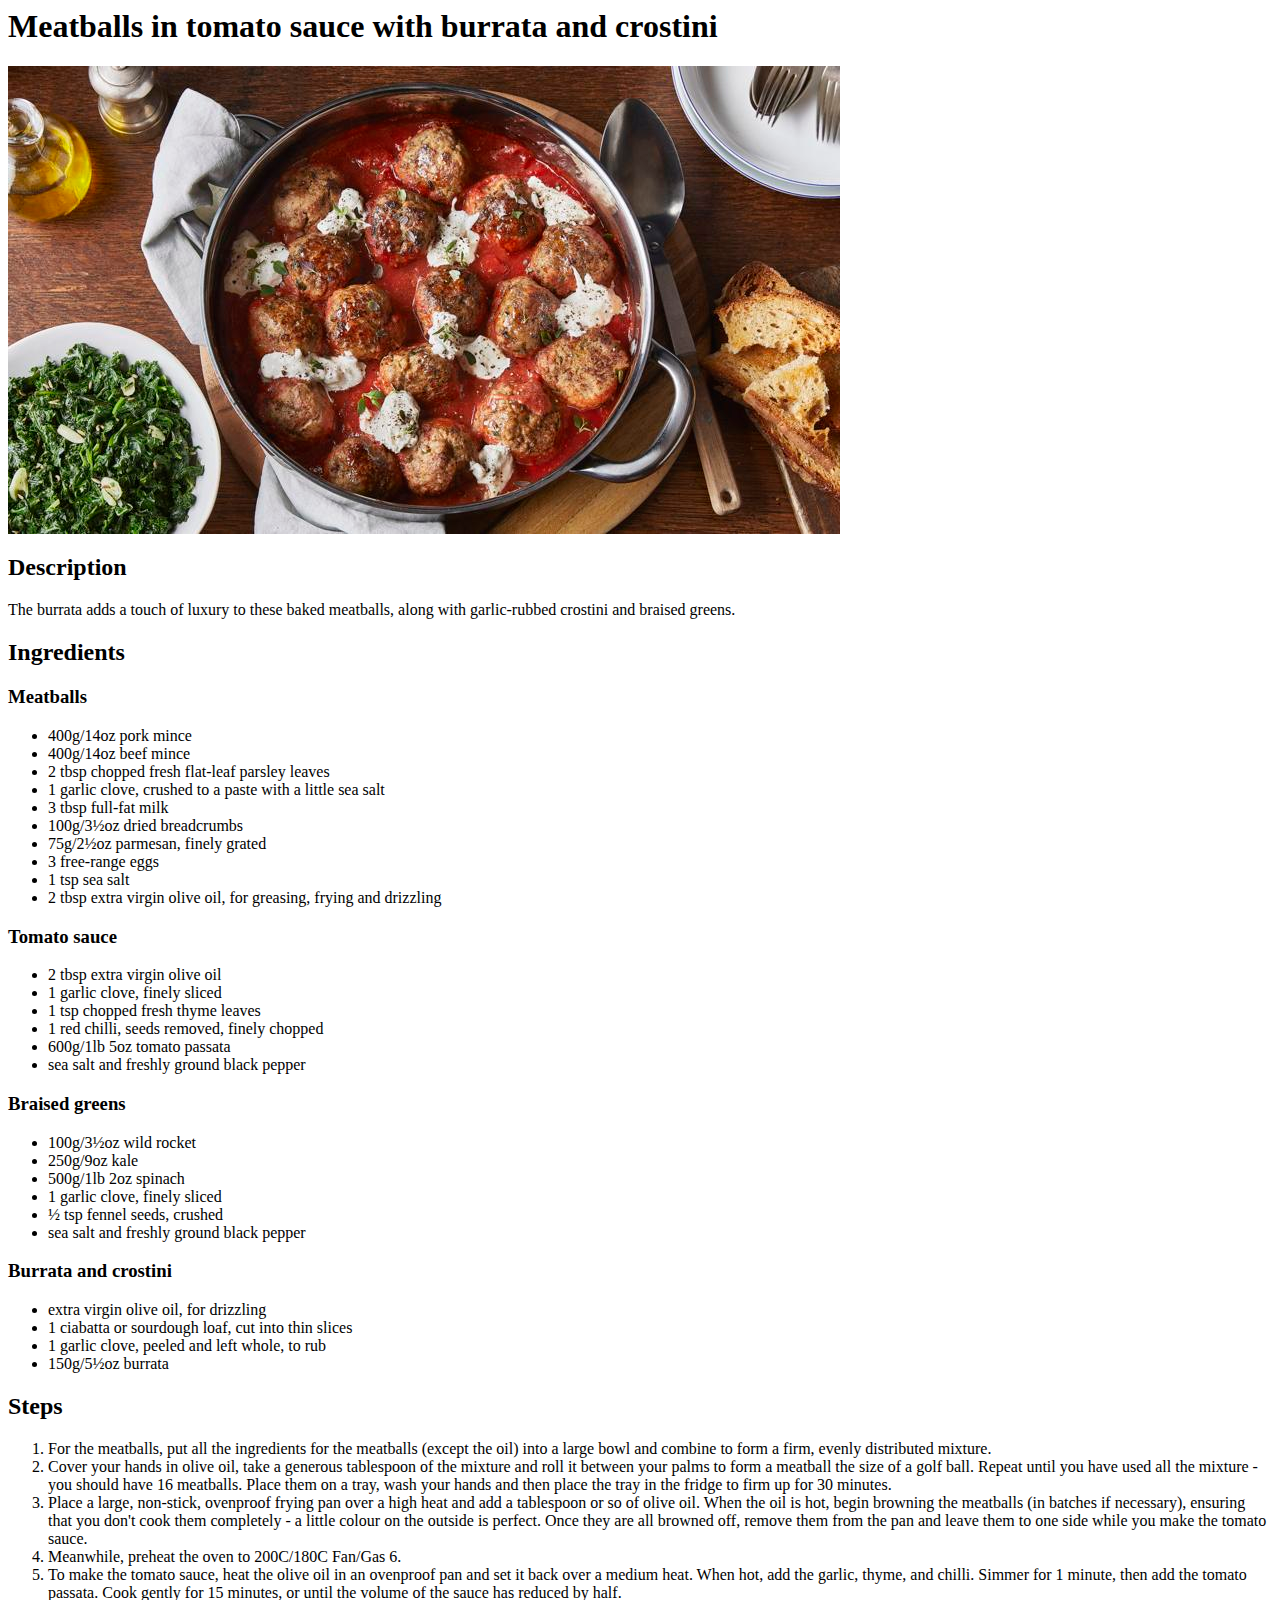
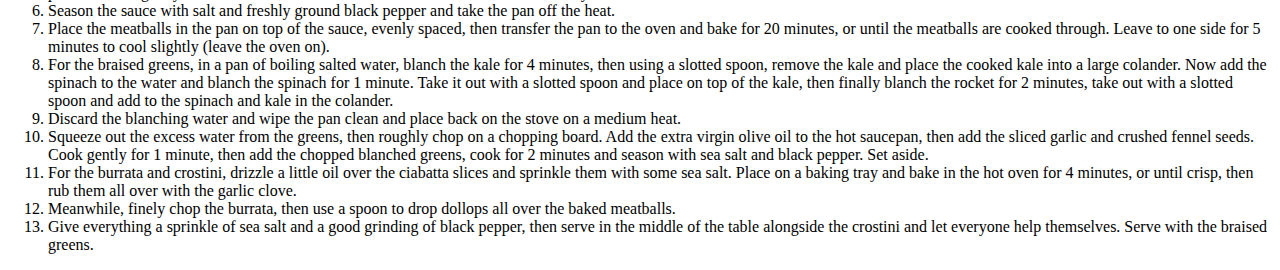
==== recipes/meatballs-in-tomato-sauce-with-burrata-and-crostini.html @ a92c6044 "Add meatball dish content" ====
<!DOCYTPE html>

<html lang="en">
    <head>
        <meta charset="utf-8">
        <title>Meatballs in tomato sauce with burrata and crostini recipe</title>
    </head>
        <body>
            <h1>Meatballs in tomato sauce with burrata and crostini</h1>
            <img src="../img/meatballs-in-tomato-sauce-with-burrata-and-crostini.jpg" alt="Meatballs in tomato sauce with burarata and corstini.">
            <h2>Description</h2>
                <p>The burrata adds a touch of luxury to these baked meatballs, along with garlic-rubbed crostini and braised greens.</p>
            <h2>Ingredients</h2>
                <h3>Meatballs</h3>
                    <ul>
                        <li>400g/14oz pork mince</li>
                        <li>400g/14oz beef mince</li>
                        <li>2 tbsp chopped fresh flat-leaf parsley leaves</li>
                        <li>1 garlic clove, crushed to a paste with a little sea salt</li>
                        <li>3 tbsp full-fat milk</li>
                        <li>100g/3½oz dried breadcrumbs</li>
                        <li>75g/2½oz parmesan, finely grated</li>
                        <li>3 free-range eggs</li>
                        <li>1 tsp sea salt</li>
                        <li>2 tbsp extra virgin olive oil, for greasing, frying and drizzling</li>
                    </ul>
                <h3>Tomato sauce</h3>
                    <ul>
                        <li>2 tbsp extra virgin olive oil</li>
                        <li>1 garlic clove, finely sliced</li>
                        <li>1 tsp chopped fresh thyme leaves</li>
                        <li>1 red chilli, seeds removed, finely chopped</li>
                        <li>600g/1lb 5oz tomato passata</li>
                        <li>sea salt and freshly ground black pepper</li>
                    </ul>
                <h3>Braised greens</h3>
                    <ul>
                        <li>100g/3½oz wild rocket</li>
                        <li>250g/9oz kale</li>
                        <li>500g/1lb 2oz spinach </li>
                        <li>1 garlic clove, finely sliced</li>
                        <li>½ tsp fennel seeds, crushed</li>
                        <li>sea salt and freshly ground black pepper</li>
                    </ul>
                <h3>Burrata and crostini</h3>
                    <ul>
                        <li>extra virgin olive oil, for drizzling</li>
                        <li>1 ciabatta or sourdough loaf, cut into thin slices</li>
                        <li>1 garlic clove, peeled and left whole, to rub</li>
                        <li>150g/5½oz burrata</li>
                    </ul>
            <h2>Steps</h2>
                <ol>
                    <li>For the meatballs, put all the ingredients for the meatballs (except the oil) into a large bowl and combine to form a firm, 
                        evenly distributed mixture.</li>
                    <li>Cover your hands in olive oil, take a generous tablespoon of the mixture and roll it between your palms to form a meatball the size of a golf ball. 
                        Repeat until you have used all the mixture - you should have 16 meatballs. Place them on a tray, wash your hands and then place the tray in the fridge to firm up for 30 minutes.</li>
                    <li>Place a large, non-stick, ovenproof frying pan over a high heat and add a tablespoon or so of olive oil. When the oil is hot, begin browning the meatballs (in batches if necessary), 
                        ensuring that you don't cook them completely - a little colour on the outside is perfect. Once they are all browned off, remove them from the pan and leave them to one side while you make the tomato sauce.</li>
                    <li>Meanwhile, preheat the oven to 200C/180C Fan/Gas 6.</li>
                    <li>To make the tomato sauce, heat the olive oil in an ovenproof pan and set it back over a medium heat. When hot, add the garlic, thyme, and chilli. Simmer for 1 minute, then add the tomato passata. 
                        Cook gently for 15 minutes, or until the volume of the sauce has reduced by half.</li>
                    <li>Season the sauce with salt and freshly ground black pepper and take the pan off the heat.</li>
                    <li>Place the meatballs in the pan on top of the sauce, evenly spaced, then transfer the pan to the oven and bake for 20 minutes, or until the meatballs are cooked through. Leave to one side for 5 minutes to cool slightly (leave the oven on).</li>
                    <li>For the braised greens, in a pan of boiling salted water, blanch the kale for 4 minutes, then using a slotted spoon, remove the kale and place the cooked kale into a large colander. 
                        Now add the spinach to the water and blanch the spinach for 1 minute. Take it out with a slotted spoon and place on top of the kale, then finally blanch the rocket for 2 minutes, take out with a slotted spoon and add to the spinach and kale in the colander.</li>
                    <li>Discard the blanching water and wipe the pan clean and place back on the stove on a medium heat.</li>
                    <li>Squeeze out the excess water from the greens, then roughly chop on a chopping board. Add the extra virgin olive oil to the hot saucepan, then add the sliced garlic and crushed fennel seeds. 
                        Cook gently for 1 minute, then add the chopped blanched greens, cook for 2 minutes and season with sea salt and black pepper. Set aside.</li>
                    <li>For the burrata and crostini, drizzle a little oil over the ciabatta slices and sprinkle them with some sea salt. Place on a baking tray and bake in the hot oven for 4 minutes, or until crisp, then rub them all over with the garlic clove.</li>
                    <li>Meanwhile, finely chop the burrata, then use a spoon to drop dollops all over the baked meatballs.</li>
                    <li>Give everything a sprinkle of sea salt and a good grinding of black pepper, then serve in the middle of the table alongside the crostini and let everyone help themselves. Serve with the braised greens.</li>
                </ol>
        </body>
</html>
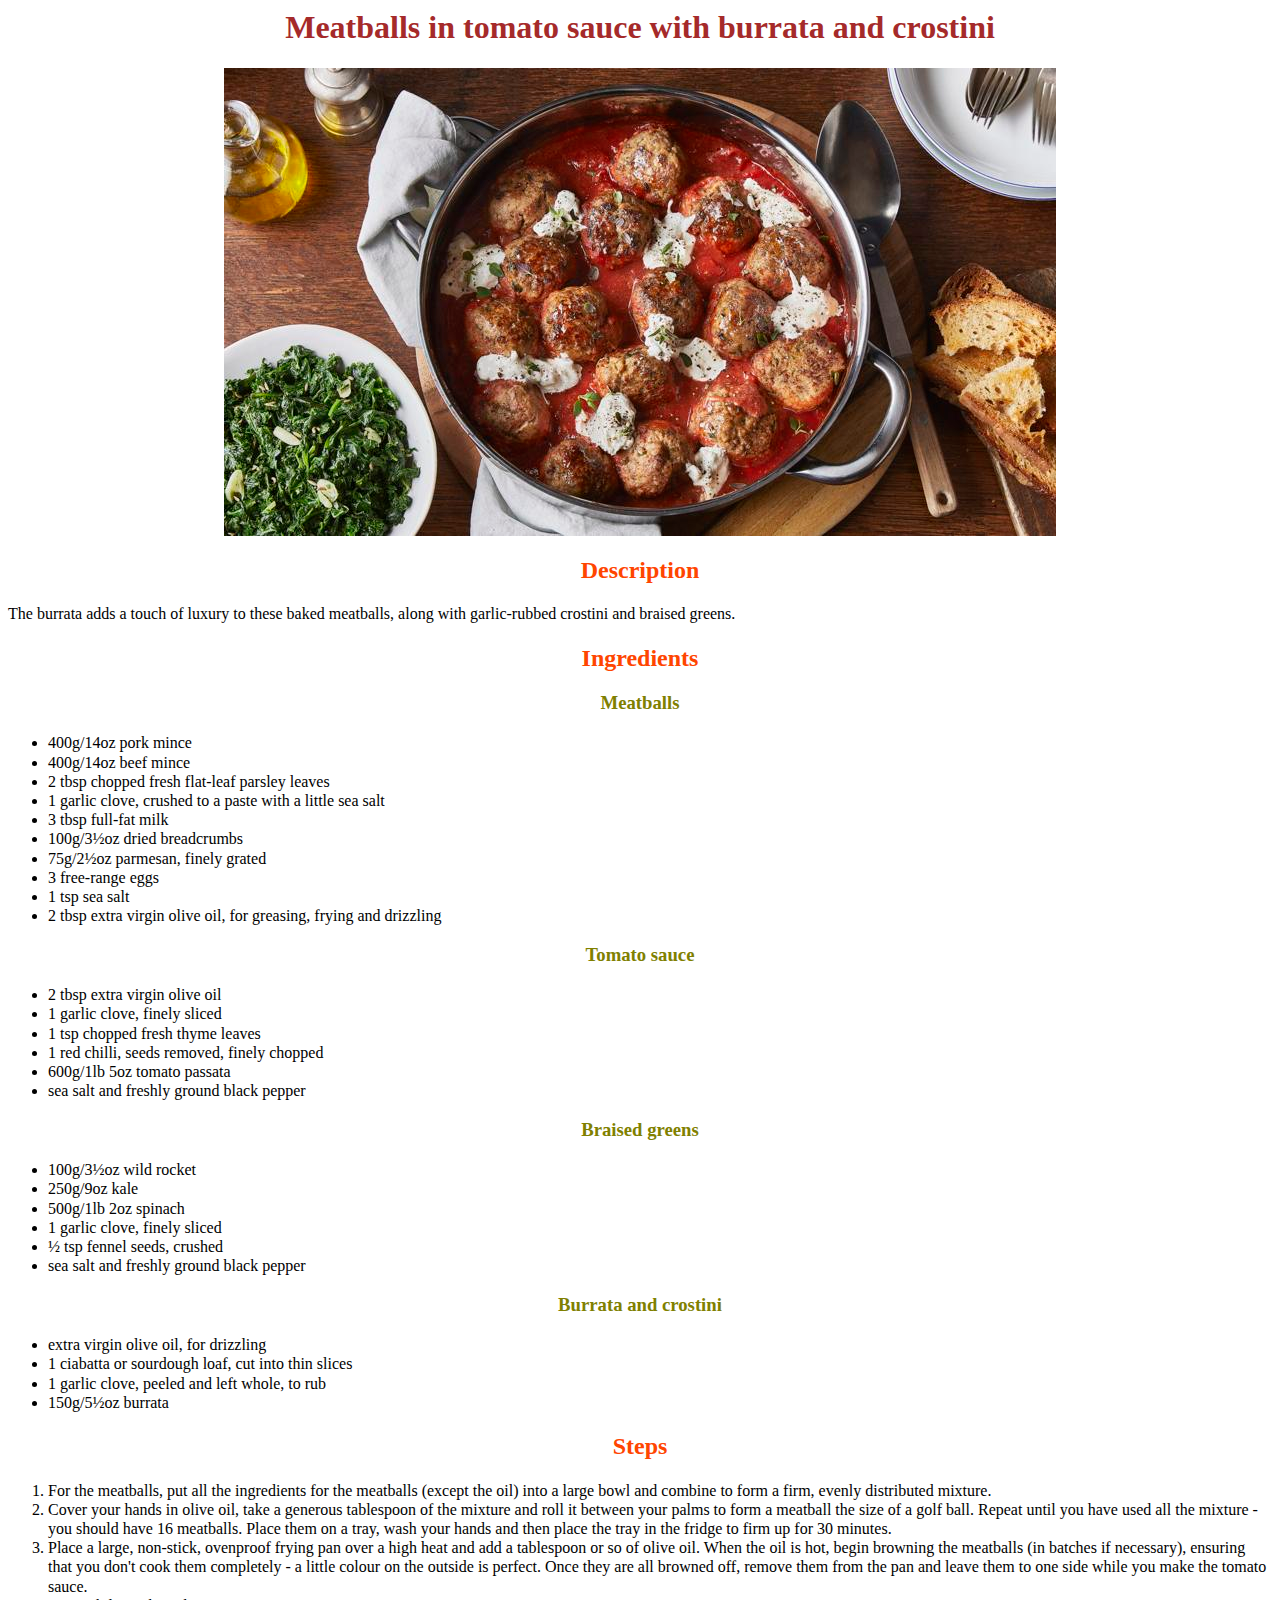
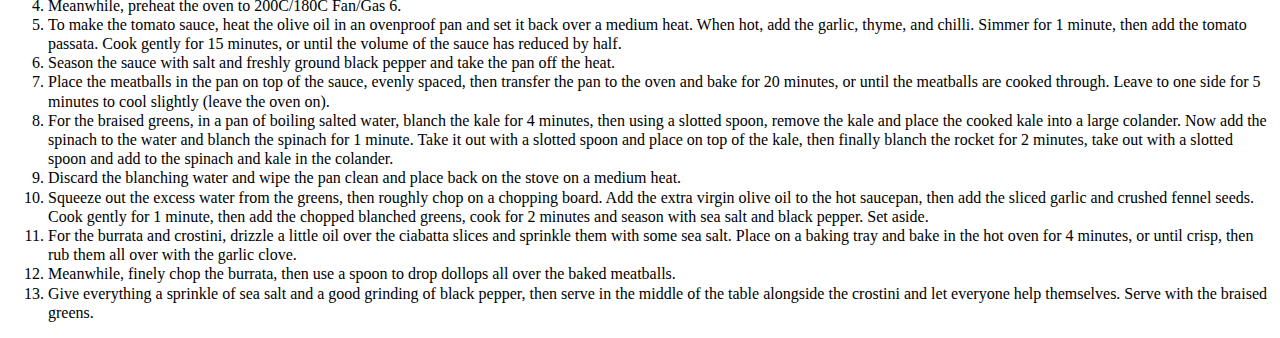
==== commit c006e4f2: "Add styles" ====
--- a/recipes/meatballs-in-tomato-sauce-with-burrata-and-crostini.html
+++ b/recipes/meatballs-in-tomato-sauce-with-burrata-and-crostini.html
@@ -4,11 +4,14 @@
     <head>
         <meta charset="utf-8">
         <title>Meatballs in tomato sauce with burrata and crostini recipe</title>
+        <link rel="stylesheet" href="../css/styles.css">
     </head>
         <body>
             <h1>Meatballs in tomato sauce with burrata and crostini</h1>
-            <img src="../img/meatballs-in-tomato-sauce-with-burrata-and-crostini.jpg" alt="Meatballs in tomato sauce with burarata and corstini.">
-            <h2>Description</h2>
+            <div>
+                <img src="../img/meatballs-in-tomato-sauce-with-burrata-and-crostini.jpg" alt="Meatballs in tomato sauce with burarata and corstini.">
+            </div>
+                <h2>Description</h2>
                 <p>The burrata adds a touch of luxury to these baked meatballs, along with garlic-rubbed crostini and braised greens.</p>
             <h2>Ingredients</h2>
                 <h3>Meatballs</h3>
--- a/css/styles.css
+++ b/css/styles.css
@@ -0,0 +1,41 @@
+/* Index Styles */
+
+.site-title {
+    color: red;
+    background-color: yellow;
+    text-align: center;
+    font-family: Veranda, "Times New Roman", sans-serif;
+}
+
+.recipes li {
+    list-style-type: none;
+    font-size: large;
+    line-height: 2;
+    text-align: center;
+}
+
+/* Index Styles ends */
+
+body {
+    line-height: 1.2;
+    font-family: Veranda, "Times New Roman", sans-serif;
+}
+
+h1 {
+    color: brown;
+    text-align: center;
+}
+
+h2 {
+    color: orangered;
+    text-align: center;
+}
+
+h3 {
+    color: olive;
+    text-align: center;
+}
+
+div {
+    text-align: center;
+}